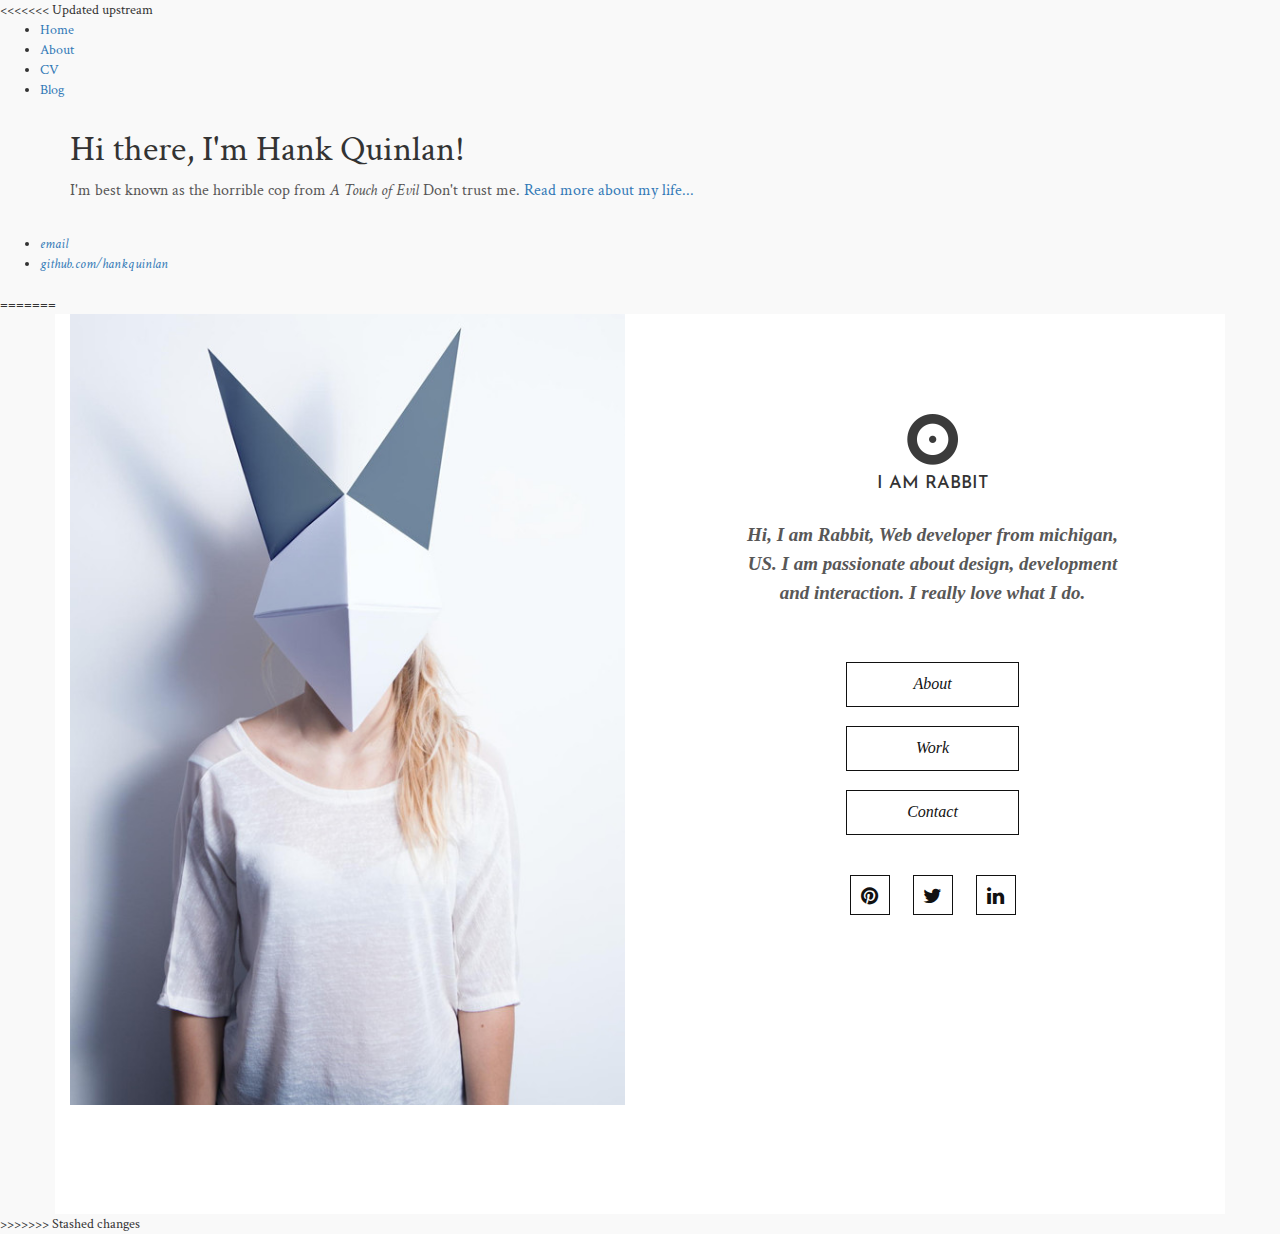
==== index.html @ 809d7412 "Uploading template" ====
<!DOCTYPE html>
<<<<<<< Updated upstream
<html>
	<head>
		<title>Hank Quinlan, Horrible Cop</title>
	</head>
	<body>
		<nav>
    		<ul>
        		<li><a href="/">Home</a></li>
	        	<li><a href="/about">About</a></li>
        		<li><a href="/cv">CV</a></li>
        		<li><a href="/blog">Blog</a></li>
    		</ul>
		</nav>
		<div class="container">
    		<div class="blurb">
        		<h1>Hi there, I'm Hank Quinlan!</h1>
				<p>I'm best known as the horrible cop from <em>A Touch of Evil</em> Don't trust me. <a href="/about">Read more about my life...</a></p>
    		</div><!-- /.blurb -->
		</div><!-- /.container -->
		<footer>
    		<ul>
        		<li><a href="mailto:hankquinlanhub@gmail.com">email</a></li>
        		<li><a href="https://github.com/hankquinlan">github.com/hankquinlan</a></li>
			</ul>
		</footer>
	</body>
</html>
=======
<html lang="en">
    <head>
        <meta charset="utf-8">
        <meta http-equiv="X-UA-Compatible" content="IE=edge">
        <meta name="viewport" content="width=device-width, initial-scale=1">

        <title>Rabbit : Home</title>
        <link rel="icon" type="image/icon" href="assets/images/tabicon.ico">

        <link rel="stylesheet" type="text/css" href="">
        <link href="assets/css/bootstrap.min.css" rel="stylesheet">
        <link href="assets/css/bootstrap-theme.min.css" rel="stylesheet">
        <link href="assets/css/font-awesome.min.css" rel="stylesheet">
        <link href="https://fonts.googleapis.com/css?family=Open+Sans:400,400i,600,700,700i" rel="stylesheet">
        <link href="https://fonts.googleapis.com/css?family=Crimson+Text:400,700,700i|Josefin+Sans:700" rel="stylesheet">
        <link href="assets/css/main.css" rel="stylesheet">
        <link rel="icon" href="assets/images/logo.png">
        <link rel="stylesheet" href="https://cdnjs.cloudflare.com/ajax/libs/animate.css/3.5.2/animate.min.css">
        
    </head>

    <body>
        <div id="index">                                           <!-- Index starts here -->
            <div class="container main">
                <div class="row home">
                    <div id = "index_left" class="col-md-6 left">
                        <img class="img-responsive img-rabbit" src="assets/images/home.jpg">
                    </div>
                    <div id = "index_right" class="col-md-6 text-center right">
                        <div class="logo">
                            <img src="assets/images/logo.png">
                            <h4>I am rabbit</h4>
                        </div>
                        <p class="home-description">
                            Hi, I am Rabbit, Web developer from michigan, US. I am passionate about design, development and interaction. I really love what I do.
                        </p>
                        <div class="btn-group-vertical custom_btn animated slideinright">
                            <div id="about" class="btn btn-rabbit">About</div>
                            <div id="work" class="btn btn-rabbit">Work</div>
                            <div id="contact" class="btn btn-rabbit">Contact</div>
                        </div>      
                        <div class="social">
                            <a href="#"><i class="fa fa-pinterest" aria-hidden="true"></i></a>
                            <a href="#"><i class="fa fa-twitter" aria-hidden="true"></i></a>
                            <a href="#"><i class="fa fa-linkedin" aria-hidden="true"></i></a>
                        </div>
                    </div>
                </div>

                
            </div>
        </div>                                                      <!-- index ends here -->

        <div id="about_scroll" class="pages ">                      <!-- about strats here  -->
            <div class="container main">
                <div class="row">
                    <div class="col-md-6 left" id="about_left">
                        <img class="img-responsive img-rabbit" src="assets/images/about.jpg">
                    </div>

                    <div class="col-md-6 right" id="about_right">
                        <a href="#index" class="btn btn-rabbit back"> <i class="fa fa-angle-left" aria-hidden="true"></i> Back to home </a>
                        <div id="watermark">
                            <h2 class="page-title" text-center>About</h2>
                            <div class="marker">a</div>
                        </div>
                        <p class='subtitle'>Hi, I am chris Howard. A freelance web designer, front-end developer and digital planner based in US.
                        </p>
                        <p class="info">"Lorem ipsum dolor sit amet, consectetur adipiscing elit, sed do eiusmod tempor incididunt ut labore et dolore magna aliqua. Ut enim ad minim veniam, quis nostrud exercitation ullamco laboris nisi ut aliquip ex ea commodo consequat. Duis aute irure dolor in reprehenderit in voluptate velit esse cillum dolore eu fugiat nulla pariatur. Excepteur sint occaecat cupidatat non proident, sunt in culpa qui officia deserunt mollit anim id est laborum.Lorem ipsum dolor sit amet, consectetur adipiscing elit, sed do eiusmod tempor incididunt ut labore et dolore magna aliqua. Ut enim ad minim veniam, quis nostrud exercitation ullamco laboris nisi ut aliquip ex ea commodo consequat."</p>  
                    </div>
                </div>
            </div>            
        </div>                                                                <!-- About ends here -->


        
        <div id="work_scroll" class="pages">                                  <!-- Work starts here -->
            <div class="container main">
                <div class="row">
                    <div class="col-md-6" id="work_left">
                        <div id="owl-demo" class="owl-carousel owl-theme">
                            <div class="item"><img class="img-responsive img-rabbit" src="assets/images/work.jpg"></div>
                            <div class="item"><img class="img-responsive img-rabbit" src="assets/images/home.jpg"></div>
                            <div class="item"><img class="img-responsive img-rabbit" src="assets/images/contact.jpg"></div>
                        </div>
                    </div>

                    <div class="col-md-6" id="work_right">
                        <a href="#index" class="btn btn-rabbit back"> <i class="fa fa-angle-left" aria-hidden="true"></i> Back to Home </a>
                        <div id="watermark">
                            <h2 class="page-title" text-center>Work</h2>
                            <div class="marker">w</div>
                        </div>
                        <p class='subtitle'>This is a selection of my web design and development work. I've been involve in many different types of project.
                        </p>
                        <p class="info">There are many variations of passages of Lorem Ipsum available, but the majority have suffered alteration in some form, by injected humour, or randomised words which don't look even slightly believable. If you are going to use a passage of Lorem Ipsum, you need to be sure there isn't anything embarrassing hidden in the middle of text. All the Lorem Ipsum generators on the Internet tend to repeat predefined chunks as necessary, making this the first true generator on the Internet. It uses a dictionary of over 200 Latin words, combined with a handful of model sentence structures, to generate Lorem Ipsum which looks reasonable. The generated Lorem Ipsum is therefore always free from repetition, injected humour, or non-characteristic words etc.</p>
                    </div>
                </div>
            </div>    
        </div>                                                                 <!-- Work ends here  -->


        <div id="contact_scroll" class="pages">                             <!-- Contact starts here -->
            <div class="container main">
                <div class="row">
                    <div class="col-md-6 left" id="contact_left">
                        <img class="img-responsive img-rabbit" src="assets/images/contact.jpg">
                    </div>

                    <div class="col-md-6 right" id="contact_right">
                        <a href="#index" class="btn btn-rabbit back"> <i class="fa fa-angle-left" aria-hidden="true"></i> Back to Home </a>
                        <div id="watermark">
                            <h2 class="page-title" text-center>Contact</h2>
                            <div class="marker">c</div>
                        </div>
                        <p class='subtitle'>I'm based in cheltenham in the UK, not far from Bristol, Birmingham, Oxford and Swindom. Drop me a line.
                        </p>
                        <!-- form -->
                        <form class="form_edit"> 
                            <div class="form-group">
                                <input type="name" class="form-control" id="exampleInputName" placeholder="Name">
                            </div>

                            <div class="form-group">
                            <input type="email" class="form-control" id="exampleInputEmail1" placeholder="Email">
                            </div>

                            <div class="form-group">
                            <textarea class="form-control" rows="5" placeholder="Message"></textarea>
                            </div>
                            <button type="submit" class="btn btn-rabbit submit">Send Message</button>
                        </form>
                    </div>
                </div>
            </div>
       
            <footer class="text-center">
                <div class="container bottom">
                    <div class="row">
                        <div class="col-sm-12">
                            <p>Made with <i class="fa fa-heartbeat" aria-hidden="true"></i> by <a href="https://themewagon.com/">Themewagon</a></p>
                        </div>
                    </div>
                </div>
            </footer>
            
        </div>                                                              <!-- Contact ends here -->
        
        <script src="https://ajax.googleapis.com/ajax/libs/jquery/3.1.1/jquery.min.js"></script>
        <script src="assets/js/bootstrap.min.js"></script>
        <script src="assets/js/script.js"></script>
    </body>
</html>
>>>>>>> Stashed changes
---- assets/css/main.css ----
body{
	background-color: #f9f9f9;
	font-family: "Crimson Text";
}

.main{
	background: #fff;
}

.home-description{
	font-style: italic;
	font-weight: 600;
	font-family: "Crimson";
	font-size: 19px;
    padding-top: 15px;
    padding-bottom: 25px;
    line-height: 29px;

}

.social a i{
	height: 40px;
	width: 40px;
	border: 1px solid #111;
	line-height: 40px;
	margin: 0 10px;
	color: #111;
	font-size: 20px;
	padding-bottom: 20px;
	}

.social a:hover i{
	color: #fff;
	border-color: #bb9e7d;
	background-color: #bb9e7d;
	}


@media (min-width: 778px)
{
		.main{
			height: 100vh;
			overflow: hidden;
		}

		.img-rabbit{
			/*margin: 0 -15px;*/
		}

		.btn-group-vertical{
    		padding: 20px 87.5px;
    	}

    	.info{
			font-family: "Crimson";
			line-height: 28px;
		    font-size: 16px;
		    padding-top: 15px;
		    padding-right: 50px;
		}
		
		.home-description{
			padding-right: 90px;
			padding-left: 90px;
			
		}
}
.img-rabbit{
	width: 100%;
}
.btn-rabbit{
	background-color: #fff;
	color: #111;
	font-style: italic;
	border: 1px solid #111;
	border-radius: 0px !important;
	transition: all 0.4s ease-in-out;
	margin-bottom: 20px;
	font-family: "Crimson";
	font-size: 13px;
	}

.btn-rabbit:hover{
	color: #fff;
	background-color: #bb9e7d;
	border-color: #bb9e7d;}

p{
	color: #585757;
	font-size: 16px;
	
}

.page-title{
	text-transform: uppercase;
	font-family: 'Josefin Sans';
}

/*Home Style*/
.logo{
	padding-top: 100px;
	text-transform: uppercase;
	font-size: 12px;
}

.logo h4{
	font-family: 'Josefin Sans';
}


footer{
	padding: 22px 0 10px 0;
	font-style: italic;
	}


.back{
    width: 170px;    
    font-family: "Crimson";
    font-size: 17px;
    font-style: italic;
    vertical-align: middle;
    text-align: center;
    display: block;
    clear: both;
    margin-top: 70px;	 
}

.back i{
	margin-left: -40px;
    margin-right: 17px;
    font-size: 20px;
}


.form-control{
	margin-top: 30px;
	width: 75%;

}

.btn{
	padding: 10px 60px;
	height: 45px;
	font-size: 16px;
}

.btn-group-vertical{
    font-family: "Josefin Sans";    
}

.about{
	font-family: "Josefin Sans";
	/*margin-top: 35px;*/
	/*margin-bottom: 25px;*/
	font-size: 32px;
	
}
.form-control{
	font-style: italic;
	border-radius: 0;
	font-family: "Crimson";
	font-size: 16px;
}

.page-title{
	
	font-size: 32px;
	font-family: "Josefin Sans";
}

.fa-heartbeat{
	    color: #bb9e7d;
}

::selection {
	color: #fff;
   	background-color: #bb9e7d;
}

.bottom{
	padding-right: 20px;
}

.page-title{
	position: relative;
	display: inline-block;
}

.page-title:after,.page-title:before{
	content: '';
	position: absolute;
	height: 1px;
	background-color: black;
	left: 0;
	margin: 2px;
}

.social{
	padding-bottom: 15px;
}

.submit{

	font-family: "Crimson"
	font-size: 16px;
}

.subtitle{
	font-style: italic;
	font-weight: 600;
	font-size: 20px;
	color: #3b3b3b;
	line-height: 28px;
	font-family: "Crimson";
	margin-top: 15px;
	margin-bottom: 20px;
	padding-right: 40px;

	}
.page-title:after{
	width: 75%;
	top: -9px;

}

.page-title:before{
	width: 40%;
	bottom: -7px;
}

#watermark .marker{
	position: absolute;
	font-size: 60px;
	opacity: 0.1;
	font-family: "Josefin Sans";
	text-transform: uppercase;
	left: 0;
	top: -5px;
}

#watermark{
	position: relative;
}

.item{
	
	background-color: #313131;
	color: #f9f9f9;
}

#owl-demo .item img{
    display: block;
    width: 100%;
    height: auto;
    /*margin-left: 0px;*/
}

.owl-theme .owl-controls {
    margin-top: 10px;
    margin-right: 10px;
    text-align: center;
    width: 100%;
    position: absolute;
    top: calc(44% - 40px);
		}

.owl-next{
	right: 0;
	padding-right: 1px;

}

.owl-prev{
	left: 0;
	padding-left: 1px;
}



.owl-theme .owl-controls .owl-nav [class*=owl-]{
	position: absolute;
	border-radius: 0px;
	font-size: 21px;
	padding: 15px 20px;
	margin: 0px;
	background-color: #fff; 

}

.owl-theme .owl-controls .owl-nav [class*=owl-] i{
	color: #333;
	
}

.owl-theme .owl-controls .owl-nav [class*=owl-]:hover{
	background-color: #bb9e7d;
	border-color: #bb9e7d;
}
.owl-theme .owl-controls .owl-nav [class*=owl-]:hover i{
	color: #fff;
}
@media (max-width: 1024px) and (orientation: landscape){
	.main{
		height: auto;
	}
}
.custom_btn{
  -vendor-animation-duration: 3s;
  -vendor-animation-delay: 2s;
  -vendor-animation-iteration-count: infinite;
}
.show{
	display: block;
}
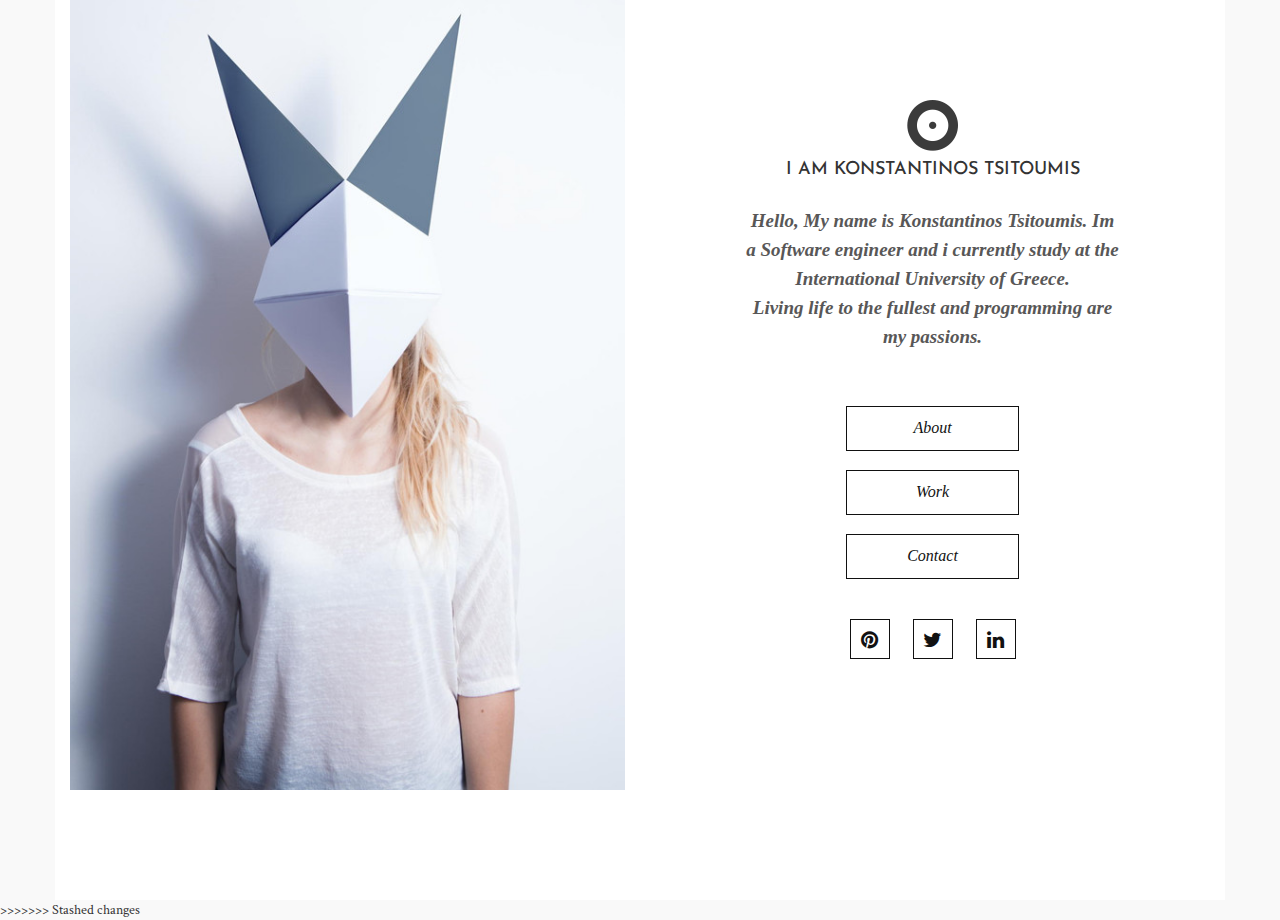
==== commit f177e952: "index Changes" ====
--- a/index.html
+++ b/index.html
@@ -1,33 +1,3 @@
-<!DOCTYPE html>
-<<<<<<< Updated upstream
-<html>
-	<head>
-		<title>Hank Quinlan, Horrible Cop</title>
-	</head>
-	<body>
-		<nav>
-    		<ul>
-        		<li><a href="/">Home</a></li>
-	        	<li><a href="/about">About</a></li>
-        		<li><a href="/cv">CV</a></li>
-        		<li><a href="/blog">Blog</a></li>
-    		</ul>
-		</nav>
-		<div class="container">
-    		<div class="blurb">
-        		<h1>Hi there, I'm Hank Quinlan!</h1>
-				<p>I'm best known as the horrible cop from <em>A Touch of Evil</em> Don't trust me. <a href="/about">Read more about my life...</a></p>
-    		</div><!-- /.blurb -->
-		</div><!-- /.container -->
-		<footer>
-    		<ul>
-        		<li><a href="mailto:hankquinlanhub@gmail.com">email</a></li>
-        		<li><a href="https://github.com/hankquinlan">github.com/hankquinlan</a></li>
-			</ul>
-		</footer>
-	</body>
-</html>
-=======
 <html lang="en">
     <head>
         <meta charset="utf-8">
@@ -59,10 +29,10 @@
                     <div id = "index_right" class="col-md-6 text-center right">
                         <div class="logo">
                             <img src="assets/images/logo.png">
-                            <h4>I am rabbit</h4>
+                            <h4>I am Konstantinos Tsitoumis</h4>
                         </div>
                         <p class="home-description">
-                            Hi, I am Rabbit, Web developer from michigan, US. I am passionate about design, development and interaction. I really love what I do.
+                           Hello, My name is Konstantinos Tsitoumis. Im a Software engineer and i currently study at the International University of Greece.<br>Living life to the fullest and programming are my passions.
                         </p>
                         <div class="btn-group-vertical custom_btn animated slideinright">
                             <div id="about" class="btn btn-rabbit">About</div>
@@ -81,7 +51,7 @@
             </div>
         </div>                                                      <!-- index ends here -->
 
-        <div id="about_scroll" class="pages ">                      <!-- about strats here  -->
+        <div id="about_scroll" class="pages ">                      <!-- about stats here  -->
             <div class="container main">
                 <div class="row">
                     <div class="col-md-6 left" id="about_left">
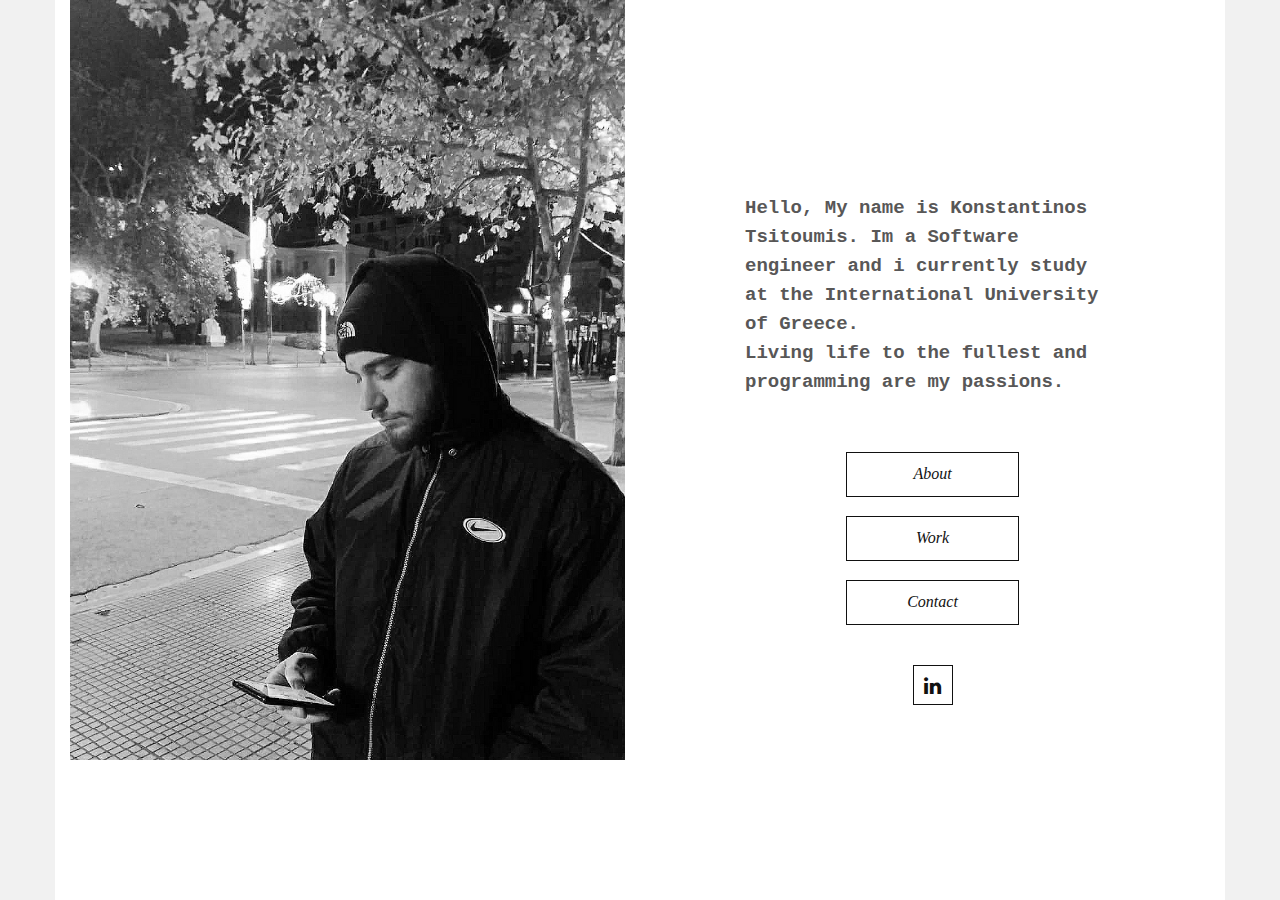
==== commit ae48d476: "tsitou full stack" ====
--- a/index.html
+++ b/index.html
@@ -4,8 +4,9 @@
         <meta http-equiv="X-UA-Compatible" content="IE=edge">
         <meta name="viewport" content="width=device-width, initial-scale=1">
 
-        <title>Rabbit : Home</title>
+        <title>Tsitoumis : Home</title>
         <link rel="icon" type="image/icon" href="assets/images/tabicon.ico">
+        <link rel="stylesheet" href="https://use.fontawesome.com/releases/v5.12.1/css/all.css" crossorigin="anonymous">
 
         <link rel="stylesheet" type="text/css" href="">
         <link href="assets/css/bootstrap.min.css" rel="stylesheet">
@@ -27,11 +28,9 @@
                         <img class="img-responsive img-rabbit" src="assets/images/home.jpg">
                     </div>
                     <div id = "index_right" class="col-md-6 text-center right">
-                        <div class="logo">
-                            <img src="assets/images/logo.png">
-                            <h4>I am Konstantinos Tsitoumis</h4>
-                        </div>
+
                         <p class="home-description">
+                            
                            Hello, My name is Konstantinos Tsitoumis. Im a Software engineer and i currently study at the International University of Greece.<br>Living life to the fullest and programming are my passions.
                         </p>
                         <div class="btn-group-vertical custom_btn animated slideinright">
@@ -40,8 +39,6 @@
                             <div id="contact" class="btn btn-rabbit">Contact</div>
                         </div>      
                         <div class="social">
-                            <a href="#"><i class="fa fa-pinterest" aria-hidden="true"></i></a>
-                            <a href="#"><i class="fa fa-twitter" aria-hidden="true"></i></a>
                             <a href="#"><i class="fa fa-linkedin" aria-hidden="true"></i></a>
                         </div>
                     </div>
@@ -64,9 +61,20 @@
                             <h2 class="page-title" text-center>About</h2>
                             <div class="marker">a</div>
                         </div>
-                        <p class='subtitle'>Hi, I am chris Howard. A freelance web designer, front-end developer and digital planner based in US.
+                        <p class='subtitle'>My name is Konstantinos Tsitoumis and im a mostly backend Software engineer!
                         </p>
-                        <p class="info">"Lorem ipsum dolor sit amet, consectetur adipiscing elit, sed do eiusmod tempor incididunt ut labore et dolore magna aliqua. Ut enim ad minim veniam, quis nostrud exercitation ullamco laboris nisi ut aliquip ex ea commodo consequat. Duis aute irure dolor in reprehenderit in voluptate velit esse cillum dolore eu fugiat nulla pariatur. Excepteur sint occaecat cupidatat non proident, sunt in culpa qui officia deserunt mollit anim id est laborum.Lorem ipsum dolor sit amet, consectetur adipiscing elit, sed do eiusmod tempor incididunt ut labore et dolore magna aliqua. Ut enim ad minim veniam, quis nostrud exercitation ullamco laboris nisi ut aliquip ex ea commodo consequat."</p>  
+                        <p class="info">I study at the International Hellenic University Software engineering and im at the 4th year. <br>Some of my main goals are to get better at Software engineering, learn new things everyday, be active, and mostly have fun in and outside of my career life.<br>
+                        </p>
+                        <br>
+                        Languages: <br> <br>
+                        <div style="
+                        display: flex;
+                        justify-content: left;">
+
+                        <p><i class="fab fa-js" aria-hidden="true" style="font-size: 50px; color: grey; display: inline;"></i> &ensp; </p> <img src="assets/images/csharp.png"  style="height: 50px;width: 50px;display: inline;" /> &ensp; <p><i class="fab fa-java" style="font-size: 45px; color: grey; display: inline;"></i></p>
+                        &ensp;<img src="assets/images/cplusplus.png"  style="height: 50px;width: 45px;display: inline;" /> &ensp; <i class="fab fa-python" style="font-size: 50px ;color: grey;display: inline;"></i>
+                        
+                        </div>
                     </div>
                 </div>
             </div>            
@@ -80,20 +88,35 @@
                     <div class="col-md-6" id="work_left">
                         <div id="owl-demo" class="owl-carousel owl-theme">
                             <div class="item"><img class="img-responsive img-rabbit" src="assets/images/work.jpg"></div>
-                            <div class="item"><img class="img-responsive img-rabbit" src="assets/images/home.jpg"></div>
-                            <div class="item"><img class="img-responsive img-rabbit" src="assets/images/contact.jpg"></div>
                         </div>
                     </div>
 
                     <div class="col-md-6" id="work_right">
                         <a href="#index" class="btn btn-rabbit back"> <i class="fa fa-angle-left" aria-hidden="true"></i> Back to Home </a>
                         <div id="watermark">
-                            <h2 class="page-title" text-center>Work</h2>
-                            <div class="marker">w</div>
+                            <h2 class="page-title" text-center>Portfolio</h2>
+                            <div class="marker">P</div>
                         </div>
-                        <p class='subtitle'>This is a selection of my web design and development work. I've been involve in many different types of project.
+                        <p class='subtitle'>Those are some of the projects that i contributed in
                         </p>
-                        <p class="info">There are many variations of passages of Lorem Ipsum available, but the majority have suffered alteration in some form, by injected humour, or randomised words which don't look even slightly believable. If you are going to use a passage of Lorem Ipsum, you need to be sure there isn't anything embarrassing hidden in the middle of text. All the Lorem Ipsum generators on the Internet tend to repeat predefined chunks as necessary, making this the first true generator on the Internet. It uses a dictionary of over 200 Latin words, combined with a handful of model sentence structures, to generate Lorem Ipsum which looks reasonable. The generated Lorem Ipsum is therefore always free from repetition, injected humour, or non-characteristic words etc.</p>
+                        
+                        <div class='gits'>
+                            <a href="https://github.com/yoBoyio/IMDb-clone"></i>
+                            IeeMDB - IMDB clone project<br>
+                            <br>
+                            <br>
+                            <span class="repo-language-color" style="background-color: #178600"></span> Contributed at the BackEnd, used ASP.NET CORE
+                            </a>
+                        </div>
+                        <br>
+                        <div class='gits'>
+                            <a href="https://github.com/yoBoyio/Eshop-for-artists"></i>
+                            Eshop for Music producers<br>
+                            <br>
+                            <br>
+                            <span class="repo-language-color" style="background-color:rgb(212, 212, 169); border-color: black;"></span> Contributed at the BackEnd, used Node.Js
+                            </a>
+                        </div>
                     </div>
                 </div>
             </div>    
@@ -113,36 +136,14 @@
                             <h2 class="page-title" text-center>Contact</h2>
                             <div class="marker">c</div>
                         </div>
-                        <p class='subtitle'>I'm based in cheltenham in the UK, not far from Bristol, Birmingham, Oxford and Swindom. Drop me a line.
+                        <p class='subtitle'>You can find me here:
                         </p>
-                        <!-- form -->
-                        <form class="form_edit"> 
-                            <div class="form-group">
-                                <input type="name" class="form-control" id="exampleInputName" placeholder="Name">
-                            </div>
-
-                            <div class="form-group">
-                            <input type="email" class="form-control" id="exampleInputEmail1" placeholder="Email">
-                            </div>
-
-                            <div class="form-group">
-                            <textarea class="form-control" rows="5" placeholder="Message"></textarea>
-                            </div>
-                            <button type="submit" class="btn btn-rabbit submit">Send Message</button>
-                        </form>
+                        <p>Email: dinos.ts(at)gmail.com</p>
+                        
                     </div>
                 </div>
             </div>
        
-            <footer class="text-center">
-                <div class="container bottom">
-                    <div class="row">
-                        <div class="col-sm-12">
-                            <p>Made with <i class="fa fa-heartbeat" aria-hidden="true"></i> by <a href="https://themewagon.com/">Themewagon</a></p>
-                        </div>
-                    </div>
-                </div>
-            </footer>
             
         </div>                                                              <!-- Contact ends here -->
         
@@ -151,4 +152,3 @@
         <script src="assets/js/script.js"></script>
     </body>
 </html>
->>>>>>> Stashed changes
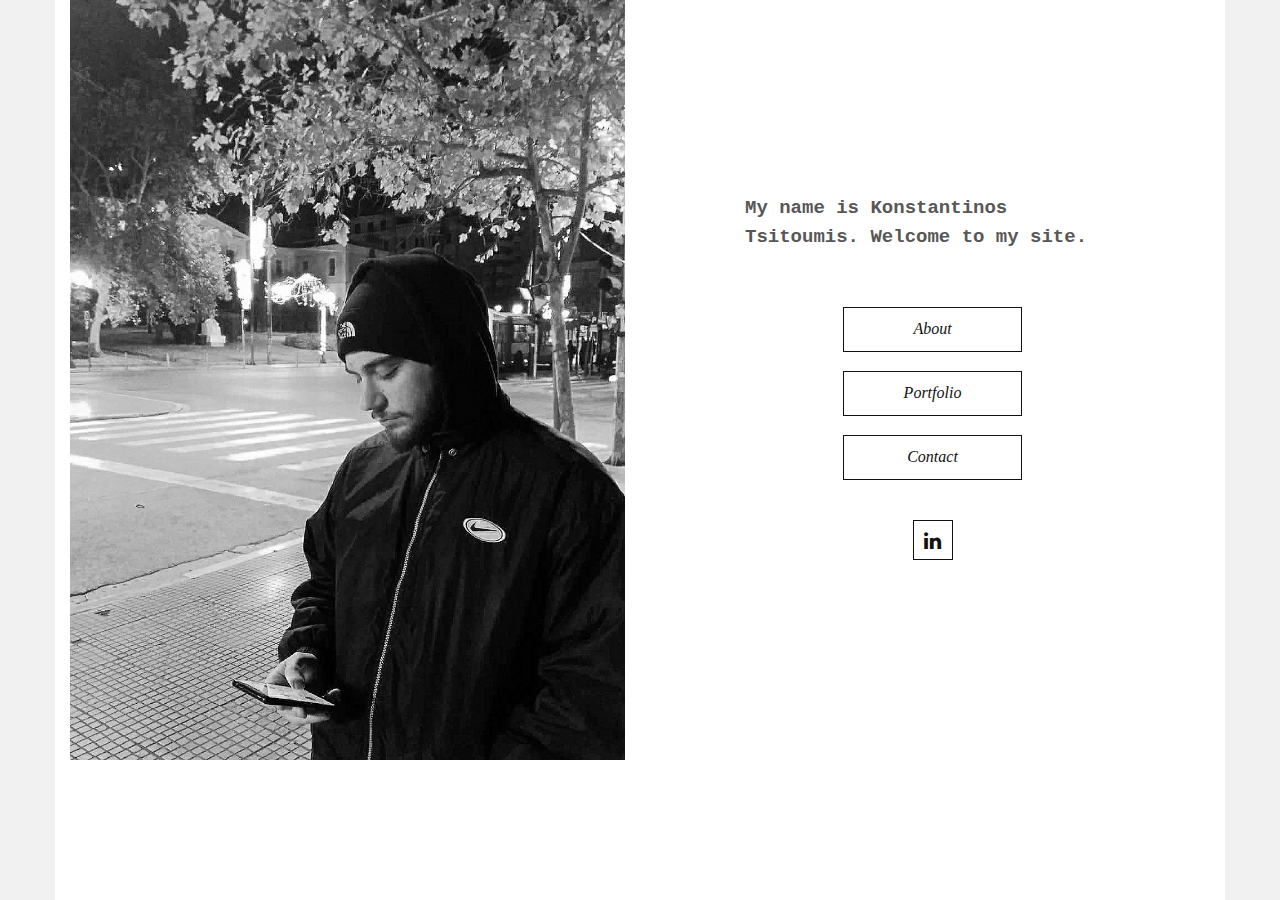
==== commit ba4963f1: "update" ====
--- a/index.html
+++ b/index.html
@@ -31,15 +31,15 @@
 
                         <p class="home-description">
                             
-                           Hello, My name is Konstantinos Tsitoumis. Im a Software engineer and i currently study at the International University of Greece.<br>Living life to the fullest and programming are my passions.
+                         My name is Konstantinos Tsitoumis. Welcome to my site.
                         </p>
                         <div class="btn-group-vertical custom_btn animated slideinright">
                             <div id="about" class="btn btn-rabbit">About</div>
-                            <div id="work" class="btn btn-rabbit">Work</div>
+                            <div id="work" class="btn btn-rabbit">Portfolio</div>
                             <div id="contact" class="btn btn-rabbit">Contact</div>
                         </div>      
                         <div class="social">
-                            <a href="#"><i class="fa fa-linkedin" aria-hidden="true"></i></a>
+                            <a href="https://www.linkedin.com/in/konstantinos-tsitoumis/"><i class="fa fa-linkedin" aria-hidden="true"></i></a>
                         </div>
                     </div>
                 </div>
@@ -54,16 +54,17 @@
                     <div class="col-md-6 left" id="about_left">
                         <img class="img-responsive img-rabbit" src="assets/images/about.jpg">
                     </div>
-
                     <div class="col-md-6 right" id="about_right">
                         <a href="#index" class="btn btn-rabbit back"> <i class="fa fa-angle-left" aria-hidden="true"></i> Back to home </a>
                         <div id="watermark">
                             <h2 class="page-title" text-center>About</h2>
                             <div class="marker">a</div>
                         </div>
-                        <p class='subtitle'>My name is Konstantinos Tsitoumis and im a mostly backend Software engineer!
+                        <p class='subtitle'>My name is Konstantinos Tsitoumis and I'm mostly a backend Software Engineer.
                         </p>
-                        <p class="info">I study at the International Hellenic University Software engineering and im at the 4th year. <br>Some of my main goals are to get better at Software engineering, learn new things everyday, be active, and mostly have fun in and outside of my career life.<br>
+                        <p class="info">I'm currently studying Software Engineering at the International Hellenic University.<br>
+                            I mainly enjoy working at the backend but a fine engineer can work with anything.<br>
+                            Some of my main goals in life are to improve my Software engineering skills, learn new things daily, be active, and mostly have fun in and outside of my career life.<br>
                         </p>
                         <br>
                         Languages: <br> <br>
@@ -76,6 +77,8 @@
                         
                         </div>
                     </div>
+
+                    
                 </div>
             </div>            
         </div>                                                                <!-- About ends here -->
@@ -97,11 +100,11 @@
                             <h2 class="page-title" text-center>Portfolio</h2>
                             <div class="marker">P</div>
                         </div>
-                        <p class='subtitle'>Those are some of the projects that i contributed in
+                        <p class='subtitle'> Projects that I contributed in:
                         </p>
                         
                         <div class='gits'>
-                            <a href="https://github.com/yoBoyio/IMDb-clone"></i>
+                            <a href="https://github.com/dinosts/IMDb-clone"></i>
                             IeeMDB - IMDB clone project<br>
                             <br>
                             <br>
@@ -110,7 +113,7 @@
                         </div>
                         <br>
                         <div class='gits'>
-                            <a href="https://github.com/yoBoyio/Eshop-for-artists"></i>
+                            <a href="https://github.com/dinosts/Eshop-for-artists"></i>
                             Eshop for Music producers<br>
                             <br>
                             <br>
@@ -138,7 +141,11 @@
                         </div>
                         <p class='subtitle'>You can find me here:
                         </p>
-                        <p>Email: dinos.ts(at)gmail.com</p>
+                        <p>&ensp;Email: <img class="img-responsive img-rabbit" style="height: 30px;width: 180px;" src="assets/images/email.PNG"></p>
+                        <p>&ensp;Linkedin:</p>
+                        <div class="social" style="text-align: center; margin-right: 100%;">
+                            <a href="https://www.linkedin.com/in/konstantinos-tsitoumis/"><i class="fa fa-linkedin" aria-hidden="true"></i></a>
+                        </div>
                         
                     </div>
                 </div>
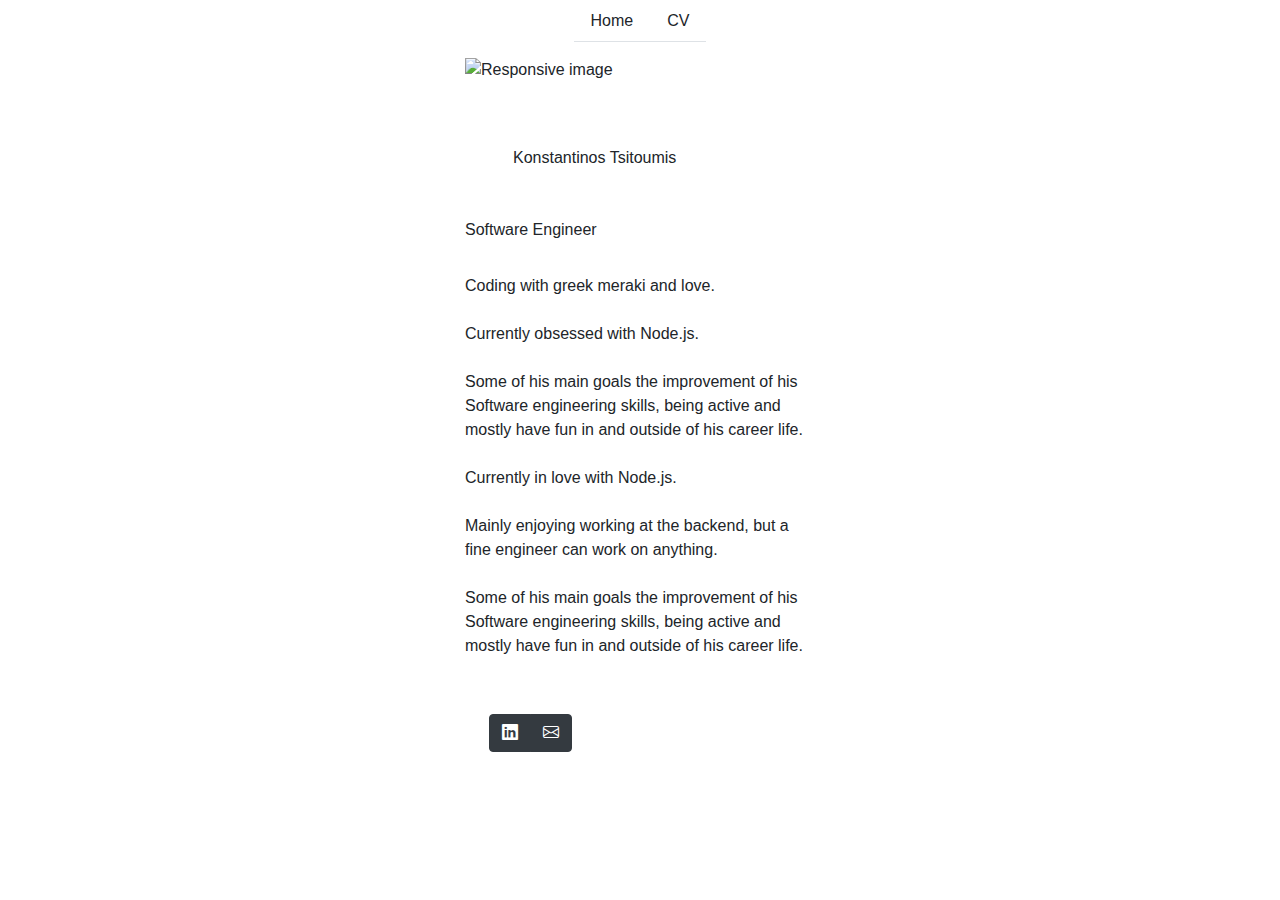
==== commit 86e8e2c0: "refactor" ====
--- a/index.html
+++ b/index.html
@@ -1,161 +1,105 @@
-<html lang="en">
-    <head>
-        <meta charset="utf-8">
-        <meta http-equiv="X-UA-Compatible" content="IE=edge">
-        <meta name="viewport" content="width=device-width, initial-scale=1">
+<!DOCTYPE html>
+<html>
+  <head>
+    <!-- SEO -->
+    <title>
+      Konstantinos Tsitoumis - Software Engineer - Κωνσταντίνος Τσιτούμης -
+      Μηχανικος πληροφορικης - Μηχανικών πληροφορικής θεσσαλονίκης / Αθήνας - IT
+      - Node.JS - Javascript - Machine Learning
+    </title>
+    <meta
+      name="google-site-verification"
+      content="uEd2DHMnDYJkXN7odeNrTA6eK-EceaxzBPiiReFKZ_0"
+    />
+    <meta
+      name="description"
+      content="Konstantinos Tsitoumis - Κωνσταντίνος Τσιτούμης - Software Engineer - Node.js - Softweb - integrations Dept. - graduate of ihu ie - information and electric engineering - Μηχανικός Πληροφορικής"
+    />
 
-        <title>Tsitoumis : Home</title>
-        <link rel="icon" type="image/icon" href="assets/images/tabicon.ico">
-        <link rel="stylesheet" href="https://use.fontawesome.com/releases/v5.12.1/css/all.css" crossorigin="anonymous">
+    <meta
+      name="Keywords"
+      content="Konstantinos Tsitoumis,Κωνσταντίνος Τσιτούμης,Software Engineer,Node.js,Softweb,integrations Dept.,graduate of ihu ie,information and electric engineering,Μηχανικός Πληροφορικής"
+    />
 
-        <link rel="stylesheet" type="text/css" href="">
-        <link href="assets/css/bootstrap.min.css" rel="stylesheet">
-        <link href="assets/css/bootstrap-theme.min.css" rel="stylesheet">
-        <link href="assets/css/font-awesome.min.css" rel="stylesheet">
-        <link href="https://fonts.googleapis.com/css?family=Open+Sans:400,400i,600,700,700i" rel="stylesheet">
-        <link href="https://fonts.googleapis.com/css?family=Crimson+Text:400,700,700i|Josefin+Sans:700" rel="stylesheet">
-        <link href="assets/css/main.css" rel="stylesheet">
-        <link rel="icon" href="assets/images/logo.png">
-        <link rel="stylesheet" href="https://cdnjs.cloudflare.com/ajax/libs/animate.css/3.5.2/animate.min.css">
-        
-    </head>
+    <meta
+      name="author"
+      content="Konstantinos Tsitoumis, Κωνσταντίνος Τσιτούμης"
+    />
 
-    <body>
-        <div id="index">                                           <!-- Index starts here -->
-            <div class="container main">
-                <div class="row home">
-                    <div id = "index_left" class="col-md-6 left">
-                        <img class="img-responsive img-rabbit" src="assets/images/home.jpg">
-                    </div>
-                    <div id = "index_right" class="col-md-6 text-center right">
+    <!-- Google Analytics -->
 
-                        <p class="home-description">
-                            
-                         My name is Konstantinos Tsitoumis. Welcome to my site.
-                        </p>
-                        <div class="btn-group-vertical custom_btn animated slideinright">
-                            <div id="about" class="btn btn-rabbit">About</div>
-                            <div id="work" class="btn btn-rabbit">Portfolio</div>
-                            <div id="contact" class="btn btn-rabbit">Contact</div>
-                        </div>      
-                        <div class="social">
-                            <a href="https://www.linkedin.com/in/konstantinos-tsitoumis/"><i class="fa fa-linkedin" aria-hidden="true"></i></a>
-                        </div>
-                    </div>
-                </div>
+    <script>
+      (function (i, s, o, g, r, a, m) {
+        i["GoogleAnalyticsObject"] = r;
+        (i[r] =
+          i[r] ||
+          function () {
+            (i[r].q = i[r].q || []).push(arguments);
+          }),
+          (i[r].l = 1 * new Date());
+        (a = s.createElement(o)), (m = s.getElementsByTagName(o)[0]);
+        a.async = 1;
+        a.src = g;
+        m.parentNode.insertBefore(a, m);
+      })(
+        window,
+        document,
+        "script",
+        "https://www.google-analytics.com/analytics.js",
+        "ga"
+      );
 
-                
-            </div>
-        </div>                                                      <!-- index ends here -->
+      ga("create", "UA-XXXXX-Y", "auto");
+      ga("send", "pageview");
+    </script>
 
-        <div id="about_scroll" class="pages ">                      <!-- about stats here  -->
-            <div class="container main">
-                <div class="row">
-                    <div class="col-md-6 left" id="about_left">
-                        <img class="img-responsive img-rabbit" src="assets/images/about.jpg">
-                    </div>
-                    <div class="col-md-6 right" id="about_right">
-                        <a href="#index" class="btn btn-rabbit back"> <i class="fa fa-angle-left" aria-hidden="true"></i> Back to home </a>
-                        <div id="watermark">
-                            <h2 class="page-title" text-center>About</h2>
-                            <div class="marker">a</div>
-                        </div>
-                        <p class='subtitle'>My name is Konstantinos Tsitoumis and I'm mostly a backend Software Engineer.
-                        </p>
-                        <p class="info">I'm currently studying Software Engineering at the International Hellenic University.<br>
-                            I mainly enjoy working at the backend but a fine engineer can work with anything.<br>
-                            Some of my main goals in life are to improve my Software engineering skills, learn new things daily, be active, and mostly have fun in and outside of my career life.<br>
-                        </p>
-                        <br>
-                        Languages: <br> <br>
-                        <div style="
-                        display: flex;
-                        justify-content: left;">
+    <!-- imports -->
+    <link
+      rel="stylesheet"
+      href="https://cdn.jsdelivr.net/npm/bootstrap@4.3.1/dist/css/bootstrap.min.css"
+      integrity="sha384-ggOyR0iXCbMQv3Xipma34MD+dH/1fQ784/j6cY/iJTQUOhcWr7x9JvoRxT2MZw1T"
+      crossorigin="anonymous"
+    />
 
-                        <p><i class="fab fa-js" aria-hidden="true" style="font-size: 50px; color: grey; display: inline;"></i> &ensp; </p> <img src="assets/images/csharp.png"  style="height: 50px;width: 50px;display: inline;" /> &ensp; <p><i class="fab fa-java" style="font-size: 45px; color: grey; display: inline;"></i></p>
-                        &ensp;<img src="assets/images/cplusplus.png"  style="height: 50px;width: 45px;display: inline;" /> &ensp; <i class="fab fa-python" style="font-size: 50px ;color: grey;display: inline;"></i>
-                        
-                        </div>
-                    </div>
+    <!-- styles -->
+    <link rel="stylesheet" href="./css/main.css" />
 
-                    
-                </div>
-            </div>            
-        </div>                                                                <!-- About ends here -->
+    <!-- fonts -->
+    <link href='https://fonts.googleapis.com/css?family=Titillium Web';
+    rel=’stylesheet’ type=’text/css’>
 
+    <link
+      rel="stylesheet"
+      href="https://cdn.jsdelivr.net/npm/bootstrap-icons@1.5.0/font/bootstrap-icons.css"
+    />
 
-        
-        <div id="work_scroll" class="pages">                                  <!-- Work starts here -->
-            <div class="container main">
-                <div class="row">
-                    <div class="col-md-6" id="work_left">
-                        <div id="owl-demo" class="owl-carousel owl-theme">
-                            <div class="item"><img class="img-responsive img-rabbit" src="assets/images/work.jpg"></div>
-                        </div>
-                    </div>
+    <!-- scripts -->
+    <script type="module" src="./js/initializer.js">
+      console.log(onload)
+    </script>
+    <script src="https://jokertattoo.co.uk/js/SmoothScroll.js">
+      console.log(onload)
+    </script>
+  </head>
 
-                    <div class="col-md-6" id="work_right">
-                        <a href="#index" class="btn btn-rabbit back"> <i class="fa fa-angle-left" aria-hidden="true"></i> Back to Home </a>
-                        <div id="watermark">
-                            <h2 class="page-title" text-center>Portfolio</h2>
-                            <div class="marker">P</div>
-                        </div>
-                        <p class='subtitle'> Projects that I contributed in:
-                        </p>
-                        
-                        <div class='gits'>
-                            <a href="https://github.com/dinosts/IMDb-clone"></i>
-                            IeeMDB - IMDB clone project<br>
-                            <br>
-                            <br>
-                            <span class="repo-language-color" style="background-color: #178600"></span> Contributed at the BackEnd, used ASP.NET CORE
-                            </a>
-                        </div>
-                        <br>
-                        <div class='gits'>
-                            <a href="https://github.com/dinosts/Eshop-for-artists"></i>
-                            Eshop for Music producers<br>
-                            <br>
-                            <br>
-                            <span class="repo-language-color" style="background-color:rgb(212, 212, 169); border-color: black;"></span> Contributed at the BackEnd, used Node.Js
-                            </a>
-                        </div>
-                    </div>
-                </div>
-            </div>    
-        </div>                                                                 <!-- Work ends here  -->
+  <!---->
 
+  <body>
+    <header id="header" class="d-flex justify-content-center">
+      <ul class="nav nav-tabs">
+        <li class="nav-item">
+          <a class="nav-link" aria-current="page" id="home">Home</a>
+        </li>
 
-        <div id="contact_scroll" class="pages">                             <!-- Contact starts here -->
-            <div class="container main">
-                <div class="row">
-                    <div class="col-md-6 left" id="contact_left">
-                        <img class="img-responsive img-rabbit" src="assets/images/contact.jpg">
-                    </div>
-
-                    <div class="col-md-6 right" id="contact_right">
-                        <a href="#index" class="btn btn-rabbit back"> <i class="fa fa-angle-left" aria-hidden="true"></i> Back to Home </a>
-                        <div id="watermark">
-                            <h2 class="page-title" text-center>Contact</h2>
-                            <div class="marker">c</div>
-                        </div>
-                        <p class='subtitle'>You can find me here:
-                        </p>
-                        <p>&ensp;Email: <img class="img-responsive img-rabbit" style="height: 30px;width: 180px;" src="assets/images/email.PNG"></p>
-                        <p>&ensp;Linkedin:</p>
-                        <div class="social" style="text-align: center; margin-right: 100%;">
-                            <a href="https://www.linkedin.com/in/konstantinos-tsitoumis/"><i class="fa fa-linkedin" aria-hidden="true"></i></a>
-                        </div>
-                        
-                    </div>
-                </div>
-            </div>
-       
-            
-        </div>                                                              <!-- Contact ends here -->
-        
-        <script src="https://ajax.googleapis.com/ajax/libs/jquery/3.1.1/jquery.min.js"></script>
-        <script src="assets/js/bootstrap.min.js"></script>
-        <script src="assets/js/script.js"></script>
-    </body>
+        <li class="nav-item"><a class="nav-link" id="CV">CV</a></li>
+      </ul>
+    </header>
+    <div class="container" id="container">
+      <div class="row" id="row">
+        <div class="col-sm"></div>
+        <div class="col-sm" id="middle"></div>
+        <div class="col-sm"></div>
+      </div>
+    </div>
+  </body>
 </html>
